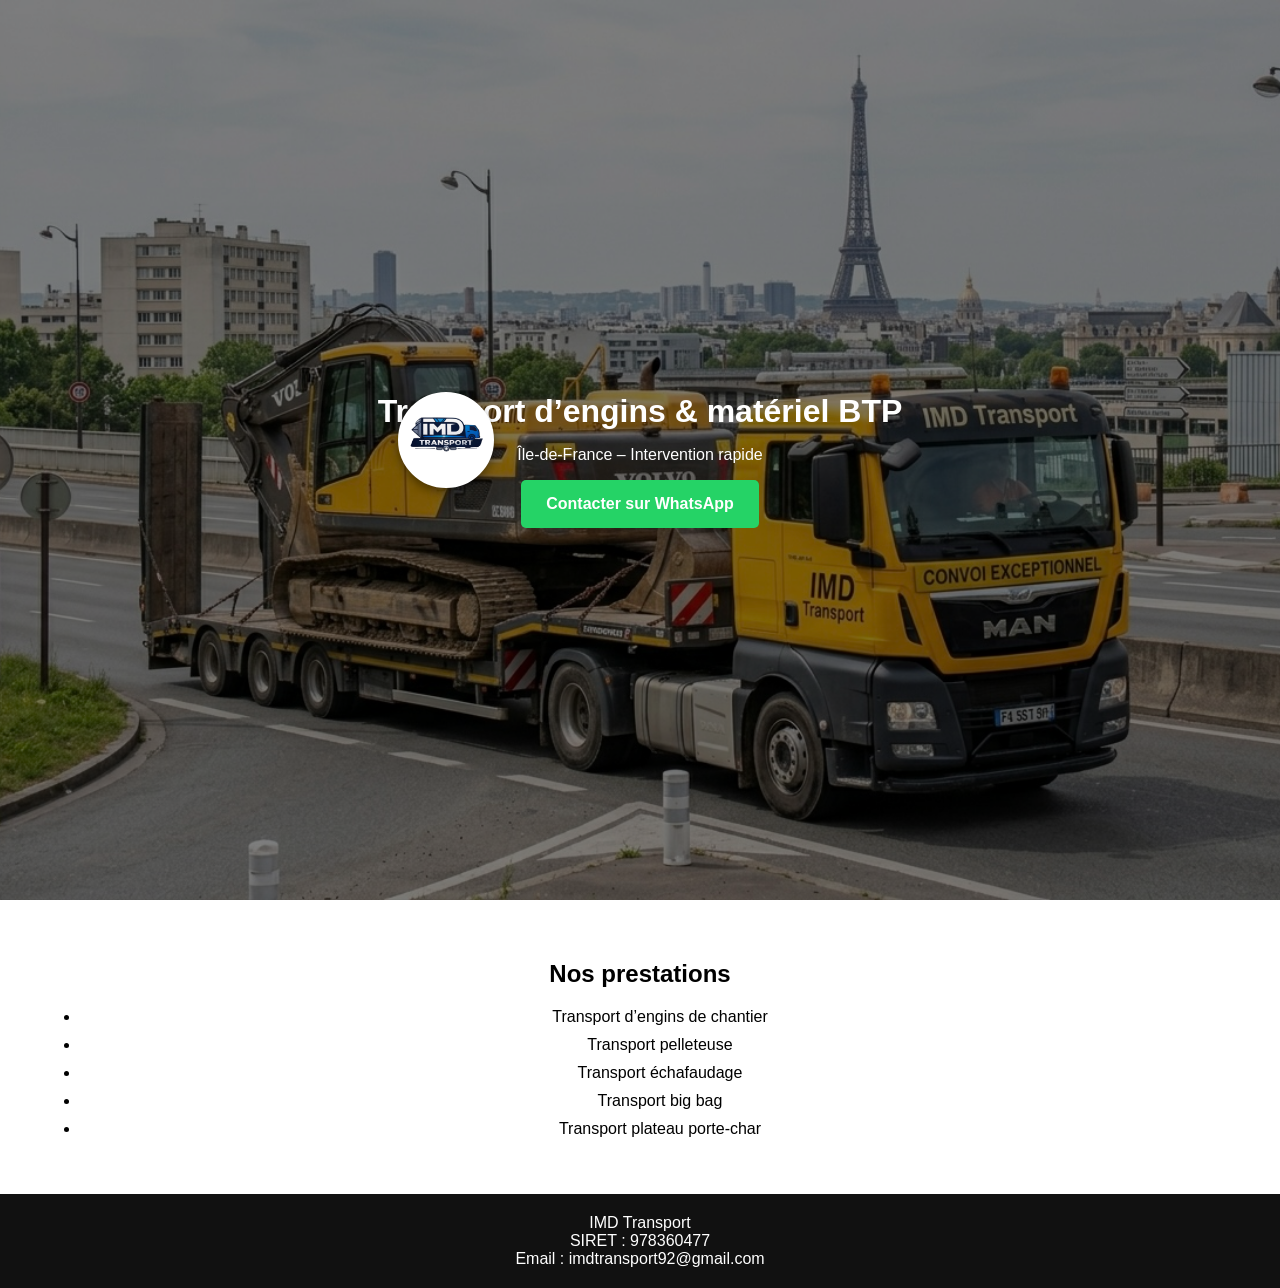
==== index.html @ 7820cfcf "Add files via upload" ====
<!DOCTYPE html>
<html lang="fr">
<head>
<meta charset="UTF-8">
<title>IMD Transport</title>

<style>

body {
  margin:0;
  font-family:Arial;
}

/* HERO */
.hero {
  position:relative;
  height:100vh;
  background:url("camion.jpg") center/cover no-repeat;
  display:flex;
  align-items:center;
  justify-content:center;
  text-align:center;
  color:white;
}

.overlay {
  position:absolute;
  width:100%;
  height:100%;
  background:rgba(0,0,0,0.5);
}

/* CONTENU */
.hero-content {
  position:relative;
  z-index:2;
}

/* LOGO ROND */
.logo {
  position:absolute;
  top:20px;
  left:20px;
  width:80px;
  height:80px;
  object-fit:cover;
  border-radius:50%;
  border:3px solid white;
  background:white;
  padding:5px;
  box-shadow:0 4px 10px rgba(0,0,0,0.4);
}

/* TITRE */
h1 {
  font-size:32px;
  margin-bottom:10px;
}

/* BOUTON */
.btn {
  display:inline-block;
  padding:15px 25px;
  background:#25D366;
  color:white;
  text-decoration:none;
  border-radius:5px;
  font-weight:bold;
}

/* SECTION */
.section {
  padding:40px;
  text-align:center;
}

.services li {
  margin-bottom:10px;
}

/* FOOTER */
footer {
  background:#111;
  color:white;
  padding:20px;
  text-align:center;
}

</style>
</head>

<body>

<div class="hero">
  <div class="overlay"></div>

  <div class="hero-content">
    <img src="logo.PNG" class="logo" alt="IMD Transport">

    <h1>Transport d’engins & matériel BTP</h1>
    <p>Île-de-France – Intervention rapide</p>

    <a class="btn" href="https://wa.me/33688494533?text=Bonjour%20je%20souhaite%20un%20transport">
      Contacter sur WhatsApp
    </a>
  </div>
</div>

<div class="section">
  <h2>Nos prestations</h2>
  <ul class="services">
    <li>Transport d’engins de chantier</li>
    <li>Transport pelleteuse</li>
    <li>Transport échafaudage</li>
    <li>Transport big bag</li>
    <li>Transport plateau porte-char</li>
  </ul>
</div>

<footer>
  IMD Transport<br>
  SIRET : 978360477<br>
  Email : imdtransport92@gmail.com
</footer>

</body>
</html>
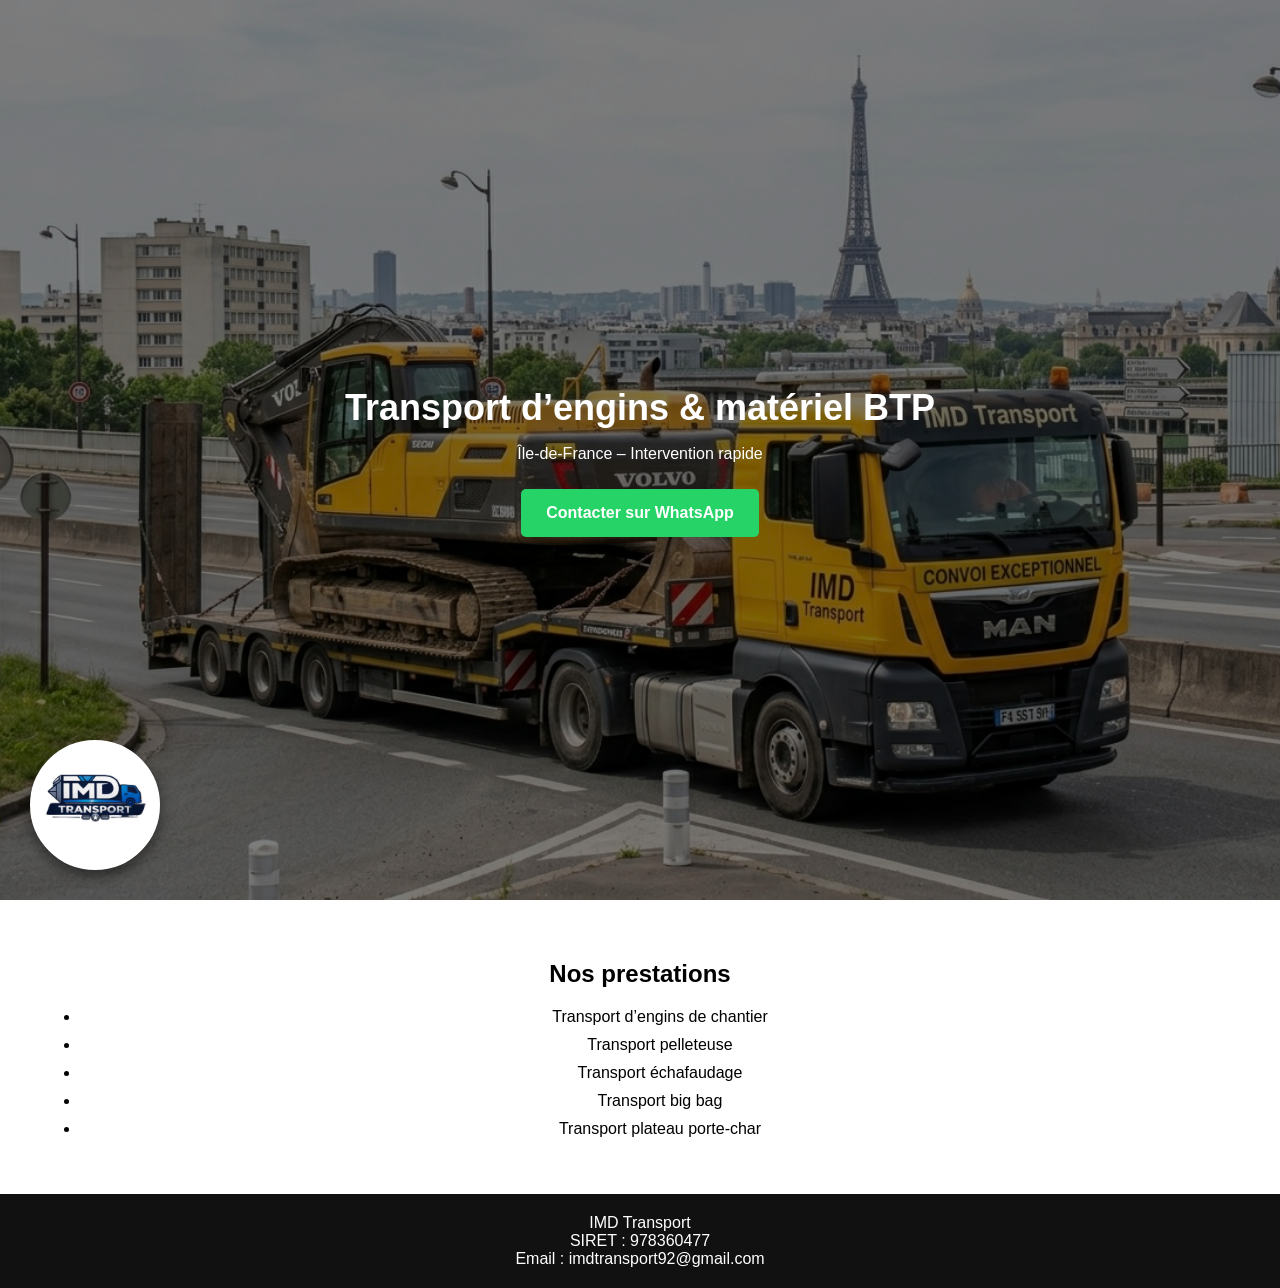
==== commit fdb780b6: "Add files via upload" ====
--- a/index.html
+++ b/index.html
@@ -36,24 +36,25 @@
   z-index:2;
 }
 
-/* LOGO ROND */
+/* LOGO BADGE BAS GAUCHE */
 .logo {
   position:absolute;
-  top:20px;
-  left:20px;
-  width:80px;
-  height:80px;
+  bottom:30px; /* position basse */
+  left:30px;   /* position gauche */
+  width:110px; /* plus grand */
+  height:110px;
   object-fit:cover;
   border-radius:50%;
-  border:3px solid white;
+  border:4px solid white;
   background:white;
-  padding:5px;
-  box-shadow:0 4px 10px rgba(0,0,0,0.4);
+  padding:6px;
+  box-shadow:0 6px 15px rgba(0,0,0,0.5);
+  z-index:3;
 }
 
 /* TITRE */
 h1 {
-  font-size:32px;
+  font-size:36px;
   margin-bottom:10px;
 }
 
@@ -66,6 +67,7 @@
   text-decoration:none;
   border-radius:5px;
   font-weight:bold;
+  margin-top:10px;
 }
 
 /* SECTION */
@@ -94,9 +96,10 @@
 <div class="hero">
   <div class="overlay"></div>
 
+  <!-- LOGO DÉPLACÉ -->
+  <img src="logo.PNG" class="logo" alt="IMD Transport">
+
   <div class="hero-content">
-    <img src="logo.PNG" class="logo" alt="IMD Transport">
-
     <h1>Transport d’engins & matériel BTP</h1>
     <p>Île-de-France – Intervention rapide</p>
 
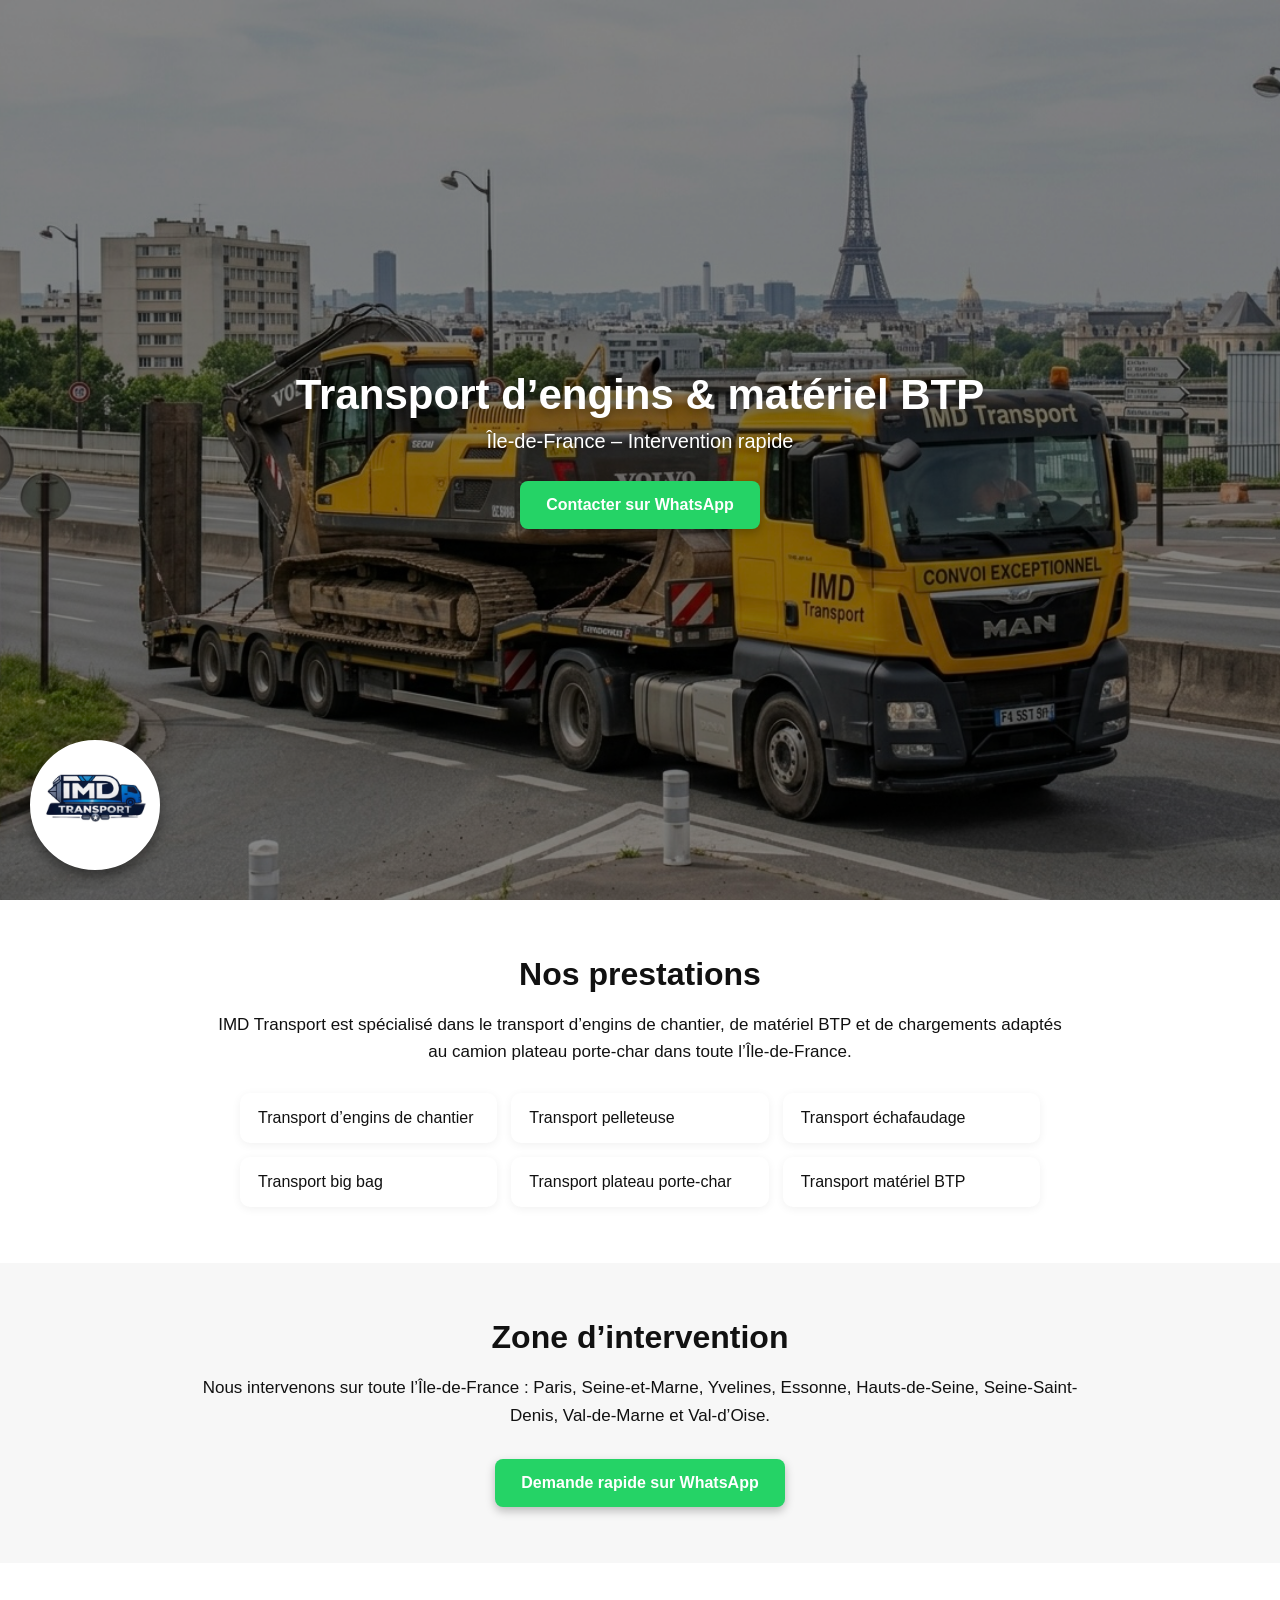
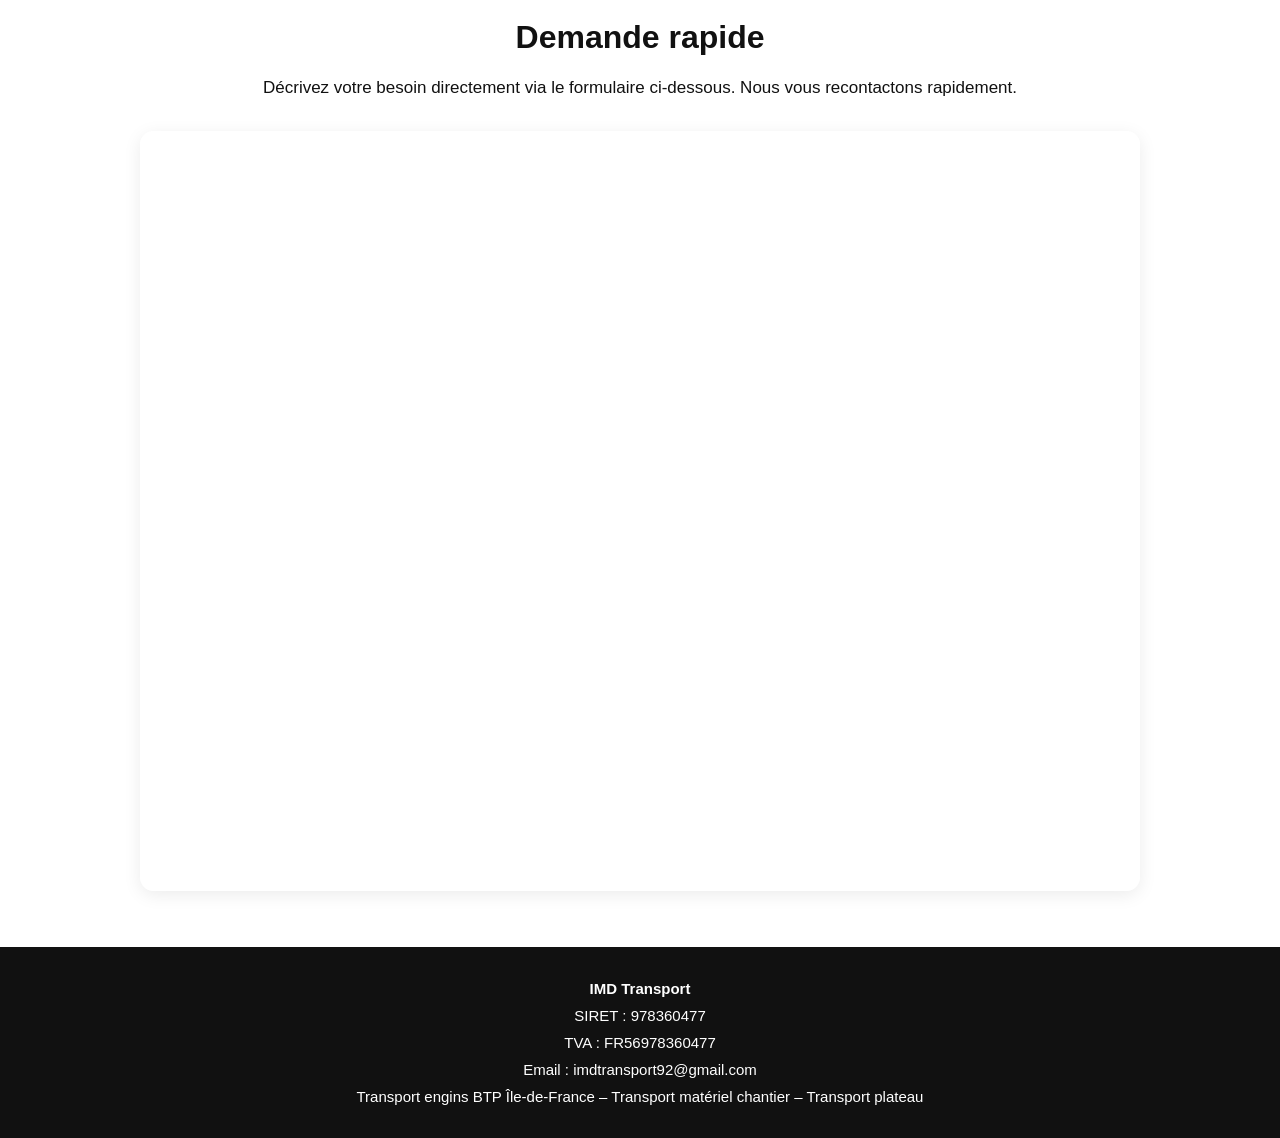
==== commit 93742b46: "Add files via upload" ====
--- a/index.html
+++ b/index.html
@@ -1,130 +1,265 @@
 <!DOCTYPE html>
 <html lang="fr">
 <head>
-<meta charset="UTF-8">
-<title>IMD Transport</title>
-
-<style>
-
-body {
-  margin:0;
-  font-family:Arial;
-}
-
-/* HERO */
-.hero {
-  position:relative;
-  height:100vh;
-  background:url("camion.jpg") center/cover no-repeat;
-  display:flex;
-  align-items:center;
-  justify-content:center;
-  text-align:center;
-  color:white;
-}
-
-.overlay {
-  position:absolute;
-  width:100%;
-  height:100%;
-  background:rgba(0,0,0,0.5);
-}
-
-/* CONTENU */
-.hero-content {
-  position:relative;
-  z-index:2;
-}
-
-/* LOGO BADGE BAS GAUCHE */
-.logo {
-  position:absolute;
-  bottom:30px; /* position basse */
-  left:30px;   /* position gauche */
-  width:110px; /* plus grand */
-  height:110px;
-  object-fit:cover;
-  border-radius:50%;
-  border:4px solid white;
-  background:white;
-  padding:6px;
-  box-shadow:0 6px 15px rgba(0,0,0,0.5);
-  z-index:3;
-}
-
-/* TITRE */
-h1 {
-  font-size:36px;
-  margin-bottom:10px;
-}
-
-/* BOUTON */
-.btn {
-  display:inline-block;
-  padding:15px 25px;
-  background:#25D366;
-  color:white;
-  text-decoration:none;
-  border-radius:5px;
-  font-weight:bold;
-  margin-top:10px;
-}
-
-/* SECTION */
-.section {
-  padding:40px;
-  text-align:center;
-}
-
-.services li {
-  margin-bottom:10px;
-}
-
-/* FOOTER */
-footer {
-  background:#111;
-  color:white;
-  padding:20px;
-  text-align:center;
-}
-
-</style>
+  <meta charset="UTF-8">
+  <meta name="viewport" content="width=device-width, initial-scale=1.0">
+  <title>Transport engins BTP Île-de-France | IMD Transport</title>
+  <meta name="description" content="IMD Transport assure le transport d’engins de chantier, pelleteuses, échafaudages, big bag et matériel BTP en Île-de-France. Intervention rapide.">
+
+  <style>
+    body {
+      margin: 0;
+      font-family: Arial, sans-serif;
+      color: #111;
+      background: #fff;
+    }
+
+    .hero {
+      position: relative;
+      min-height: 100vh;
+      background: url("camion.jpg") center/cover no-repeat;
+      display: flex;
+      align-items: center;
+      justify-content: center;
+      text-align: center;
+      color: white;
+      overflow: hidden;
+    }
+
+    .overlay {
+      position: absolute;
+      inset: 0;
+      background: rgba(0, 0, 0, 0.48);
+    }
+
+    .hero-content {
+      position: relative;
+      z-index: 2;
+      padding: 20px;
+      max-width: 900px;
+    }
+
+    .logo {
+      position: absolute;
+      bottom: 30px;
+      left: 30px;
+      width: 110px;
+      height: 110px;
+      object-fit: cover;
+      border-radius: 50%;
+      border: 4px solid white;
+      background: white;
+      padding: 6px;
+      box-shadow: 0 6px 15px rgba(0,0,0,0.45);
+      z-index: 3;
+    }
+
+    h1 {
+      font-size: 42px;
+      line-height: 1.15;
+      margin: 0 0 10px;
+      text-shadow: 0 3px 10px rgba(0,0,0,0.35);
+    }
+
+    .subtitle {
+      font-size: 20px;
+      margin: 0 0 20px;
+      text-shadow: 0 3px 10px rgba(0,0,0,0.35);
+    }
+
+    .btn {
+      display: inline-block;
+      padding: 15px 26px;
+      background: #25D366;
+      color: white;
+      text-decoration: none;
+      border-radius: 8px;
+      font-weight: bold;
+      margin-top: 8px;
+      box-shadow: 0 4px 10px rgba(0,0,0,0.25);
+    }
+
+    .section {
+      padding: 56px 20px;
+      text-align: center;
+    }
+
+    .section-light {
+      background: #f7f7f7;
+    }
+
+    .container {
+      max-width: 1100px;
+      margin: 0 auto;
+    }
+
+    h2 {
+      font-size: 32px;
+      margin: 0 0 18px;
+    }
+
+    .intro-text {
+      max-width: 850px;
+      margin: 0 auto 28px;
+      line-height: 1.6;
+      font-size: 17px;
+    }
+
+    .services {
+      list-style: none;
+      padding: 0;
+      margin: 20px auto 0;
+      max-width: 800px;
+      display: grid;
+      grid-template-columns: repeat(auto-fit, minmax(240px, 1fr));
+      gap: 14px;
+      text-align: left;
+    }
+
+    .services li {
+      background: white;
+      padding: 16px 18px;
+      border-radius: 10px;
+      box-shadow: 0 2px 10px rgba(0,0,0,0.06);
+    }
+
+    .zone-text {
+      max-width: 900px;
+      margin: 0 auto;
+      line-height: 1.6;
+      font-size: 17px;
+    }
+
+    .cta-block {
+      margin-top: 22px;
+    }
+
+    .form-wrap {
+      max-width: 1000px;
+      margin: 30px auto 0;
+      background: #fff;
+      border-radius: 14px;
+      box-shadow: 0 4px 18px rgba(0,0,0,0.08);
+      overflow: hidden;
+    }
+
+    iframe {
+      width: 100%;
+      height: 760px;
+      border: 0;
+      display: block;
+      background: white;
+    }
+
+    footer {
+      background: #111;
+      color: white;
+      padding: 28px 20px;
+      text-align: center;
+      line-height: 1.8;
+      font-size: 15px;
+    }
+
+    @media (max-width: 768px) {
+      .hero {
+        min-height: 86vh;
+      }
+
+      h1 {
+        font-size: 30px;
+      }
+
+      .subtitle {
+        font-size: 17px;
+      }
+
+      .logo {
+        width: 88px;
+        height: 88px;
+        bottom: 18px;
+        left: 18px;
+      }
+
+      h2 {
+        font-size: 26px;
+      }
+
+      iframe {
+        height: 860px;
+      }
+    }
+  </style>
 </head>
-
 <body>
 
-<div class="hero">
-  <div class="overlay"></div>
-
-  <!-- LOGO DÉPLACÉ -->
-  <img src="logo.PNG" class="logo" alt="IMD Transport">
-
-  <div class="hero-content">
-    <h1>Transport d’engins & matériel BTP</h1>
-    <p>Île-de-France – Intervention rapide</p>
-
-    <a class="btn" href="https://wa.me/33688494533?text=Bonjour%20je%20souhaite%20un%20transport">
-      Contacter sur WhatsApp
-    </a>
+  <div class="hero">
+    <div class="overlay"></div>
+
+    <img src="logo.PNG" class="logo" alt="IMD Transport">
+
+    <div class="hero-content">
+      <h1>Transport d’engins & matériel BTP</h1>
+      <p class="subtitle">Île-de-France – Intervention rapide</p>
+
+      <a class="btn" href="https://wa.me/33688494533?text=Bonjour%20je%20souhaite%20un%20transport">
+        Contacter sur WhatsApp
+      </a>
+    </div>
   </div>
-</div>
-
-<div class="section">
-  <h2>Nos prestations</h2>
-  <ul class="services">
-    <li>Transport d’engins de chantier</li>
-    <li>Transport pelleteuse</li>
-    <li>Transport échafaudage</li>
-    <li>Transport big bag</li>
-    <li>Transport plateau porte-char</li>
-  </ul>
-</div>
-
-<footer>
-  IMD Transport<br>
-  SIRET : 978360477<br>
-  Email : imdtransport92@gmail.com
-</footer>
+
+  <section class="section">
+    <div class="container">
+      <h2>Nos prestations</h2>
+      <p class="intro-text">
+        IMD Transport est spécialisé dans le transport d’engins de chantier, de matériel BTP et de chargements adaptés au camion plateau porte-char dans toute l’Île-de-France.
+      </p>
+
+      <ul class="services">
+        <li>Transport d’engins de chantier</li>
+        <li>Transport pelleteuse</li>
+        <li>Transport échafaudage</li>
+        <li>Transport big bag</li>
+        <li>Transport plateau porte-char</li>
+        <li>Transport matériel BTP</li>
+      </ul>
+    </div>
+  </section>
+
+  <section class="section section-light">
+    <div class="container">
+      <h2>Zone d’intervention</h2>
+      <p class="zone-text">
+        Nous intervenons sur toute l’Île-de-France : Paris, Seine-et-Marne, Yvelines, Essonne, Hauts-de-Seine, Seine-Saint-Denis, Val-de-Marne et Val-d’Oise.
+      </p>
+
+      <div class="cta-block">
+        <a class="btn" href="https://wa.me/33688494533?text=Bonjour%20je%20souhaite%20un%20transport">
+          Demande rapide sur WhatsApp
+        </a>
+      </div>
+    </div>
+  </section>
+
+  <section class="section">
+    <div class="container">
+      <h2>Demande rapide</h2>
+      <p class="intro-text">
+        Décrivez votre besoin directement via le formulaire ci-dessous. Nous vous recontactons rapidement.
+      </p>
+
+      <div class="form-wrap">
+        <iframe src="https://tally.so/r/9qEgl4" title="Formulaire IMD Transport"></iframe>
+      </div>
+    </div>
+  </section>
+
+  <footer>
+    <strong>IMD Transport</strong><br>
+    SIRET : 978360477<br>
+    TVA : FR56978360477<br>
+    Email : imdtransport92@gmail.com<br>
+    Transport engins BTP Île-de-France – Transport matériel chantier – Transport plateau
+  </footer>
 
 </body>
 </html>
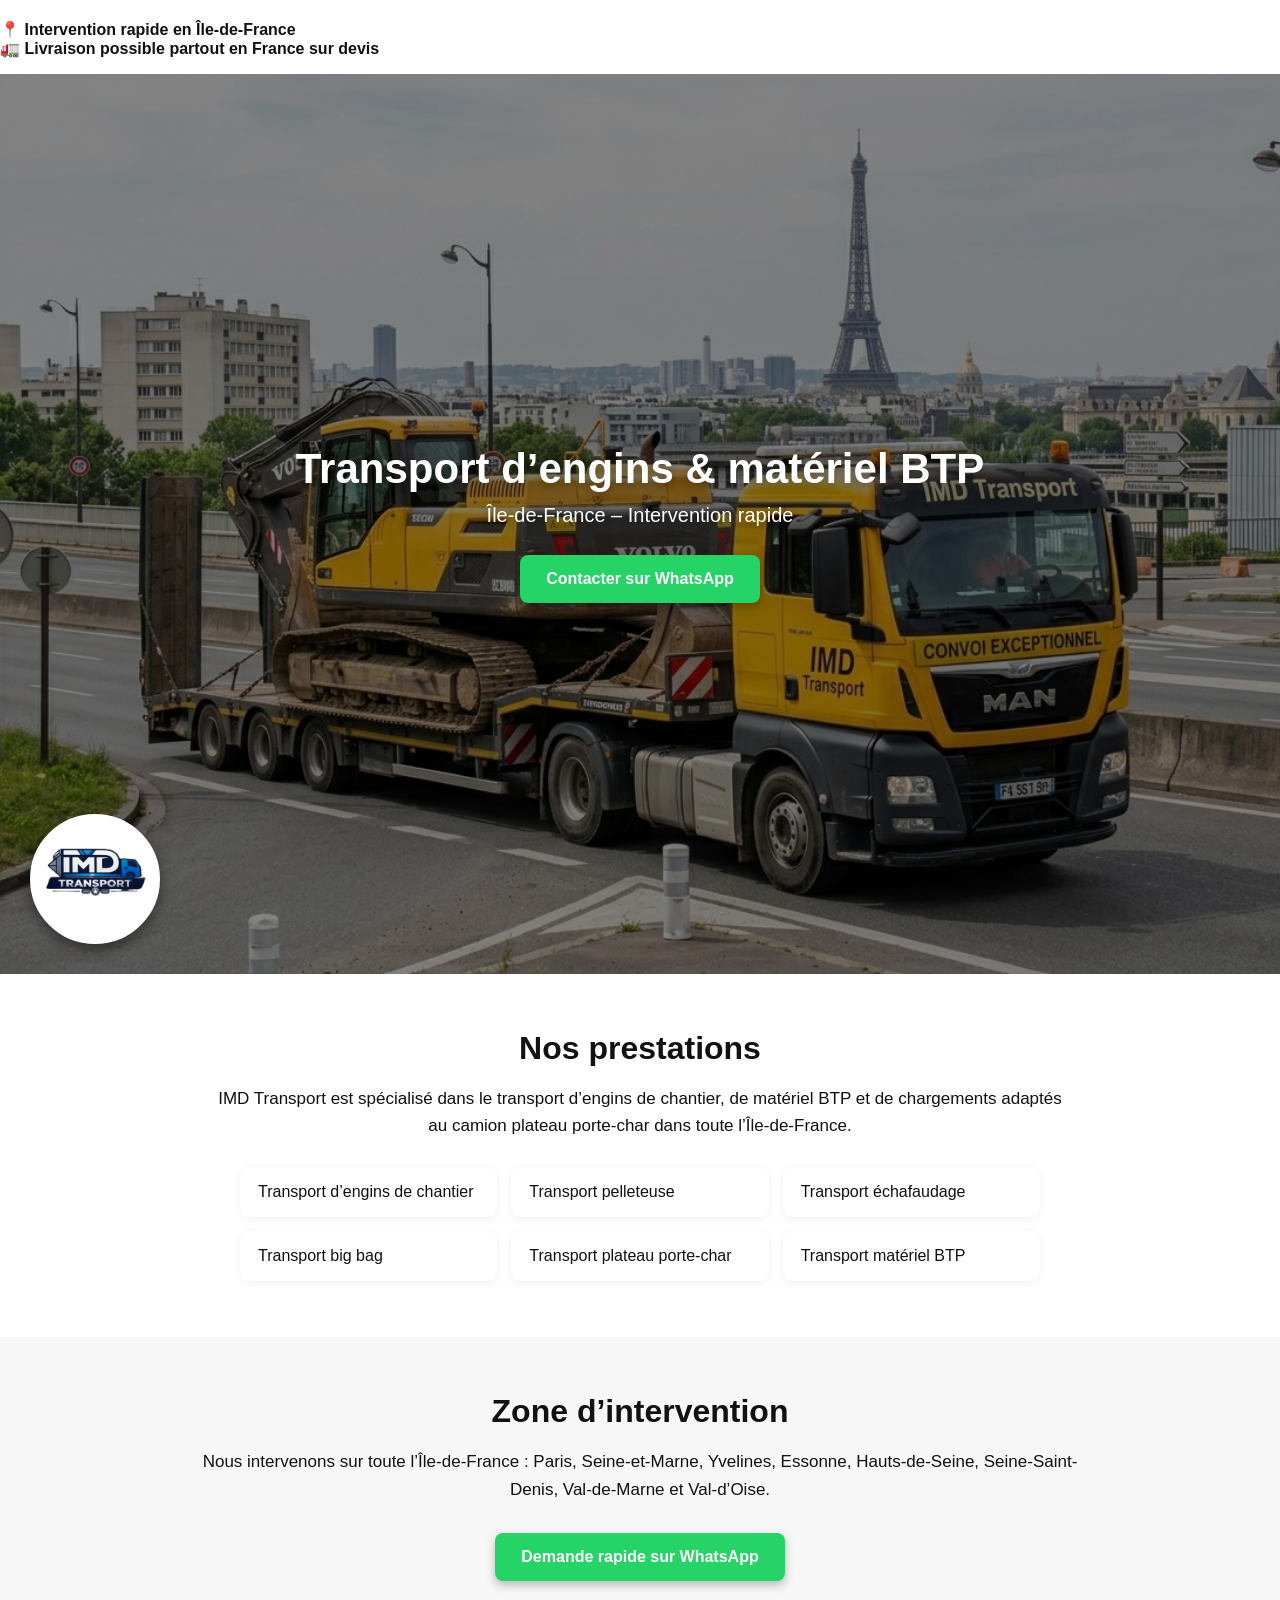
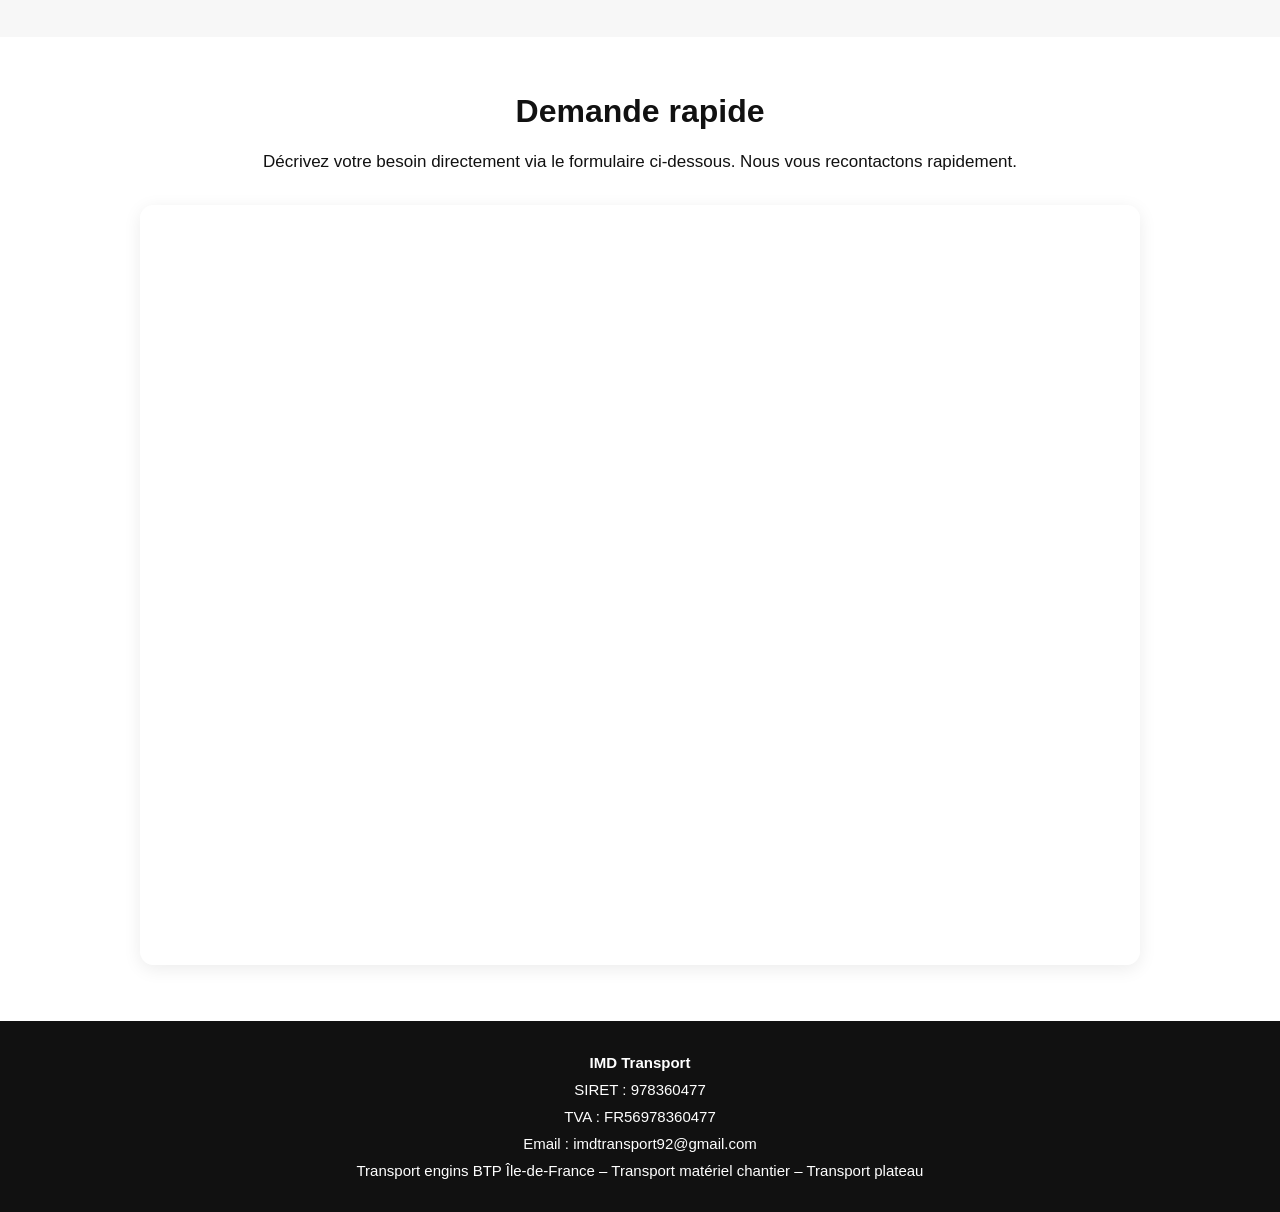
==== commit 989d88c5: "Add location and delivery info to index.html Added a paragraph with location and delivery informatio" ====
--- a/index.html
+++ b/index.html
@@ -3,7 +3,10 @@
 <head>
   <meta charset="UTF-8">
   <meta name="viewport" content="width=device-width, initial-scale=1.0">
-  <title>Transport engins BTP Île-de-France | IMD Transport</title>
+  <p style="margin-top:20px;font-weight:bold;">
+  📍 Intervention rapide en Île-de-France<br>
+  🚛 Livraison possible partout en France sur devis
+</p>
   <meta name="description" content="IMD Transport assure le transport d’engins de chantier, pelleteuses, échafaudages, big bag et matériel BTP en Île-de-France. Intervention rapide.">
 
   <style>
@@ -262,4 +265,4 @@
   </footer>
 
 </body>
-</html>+</html>
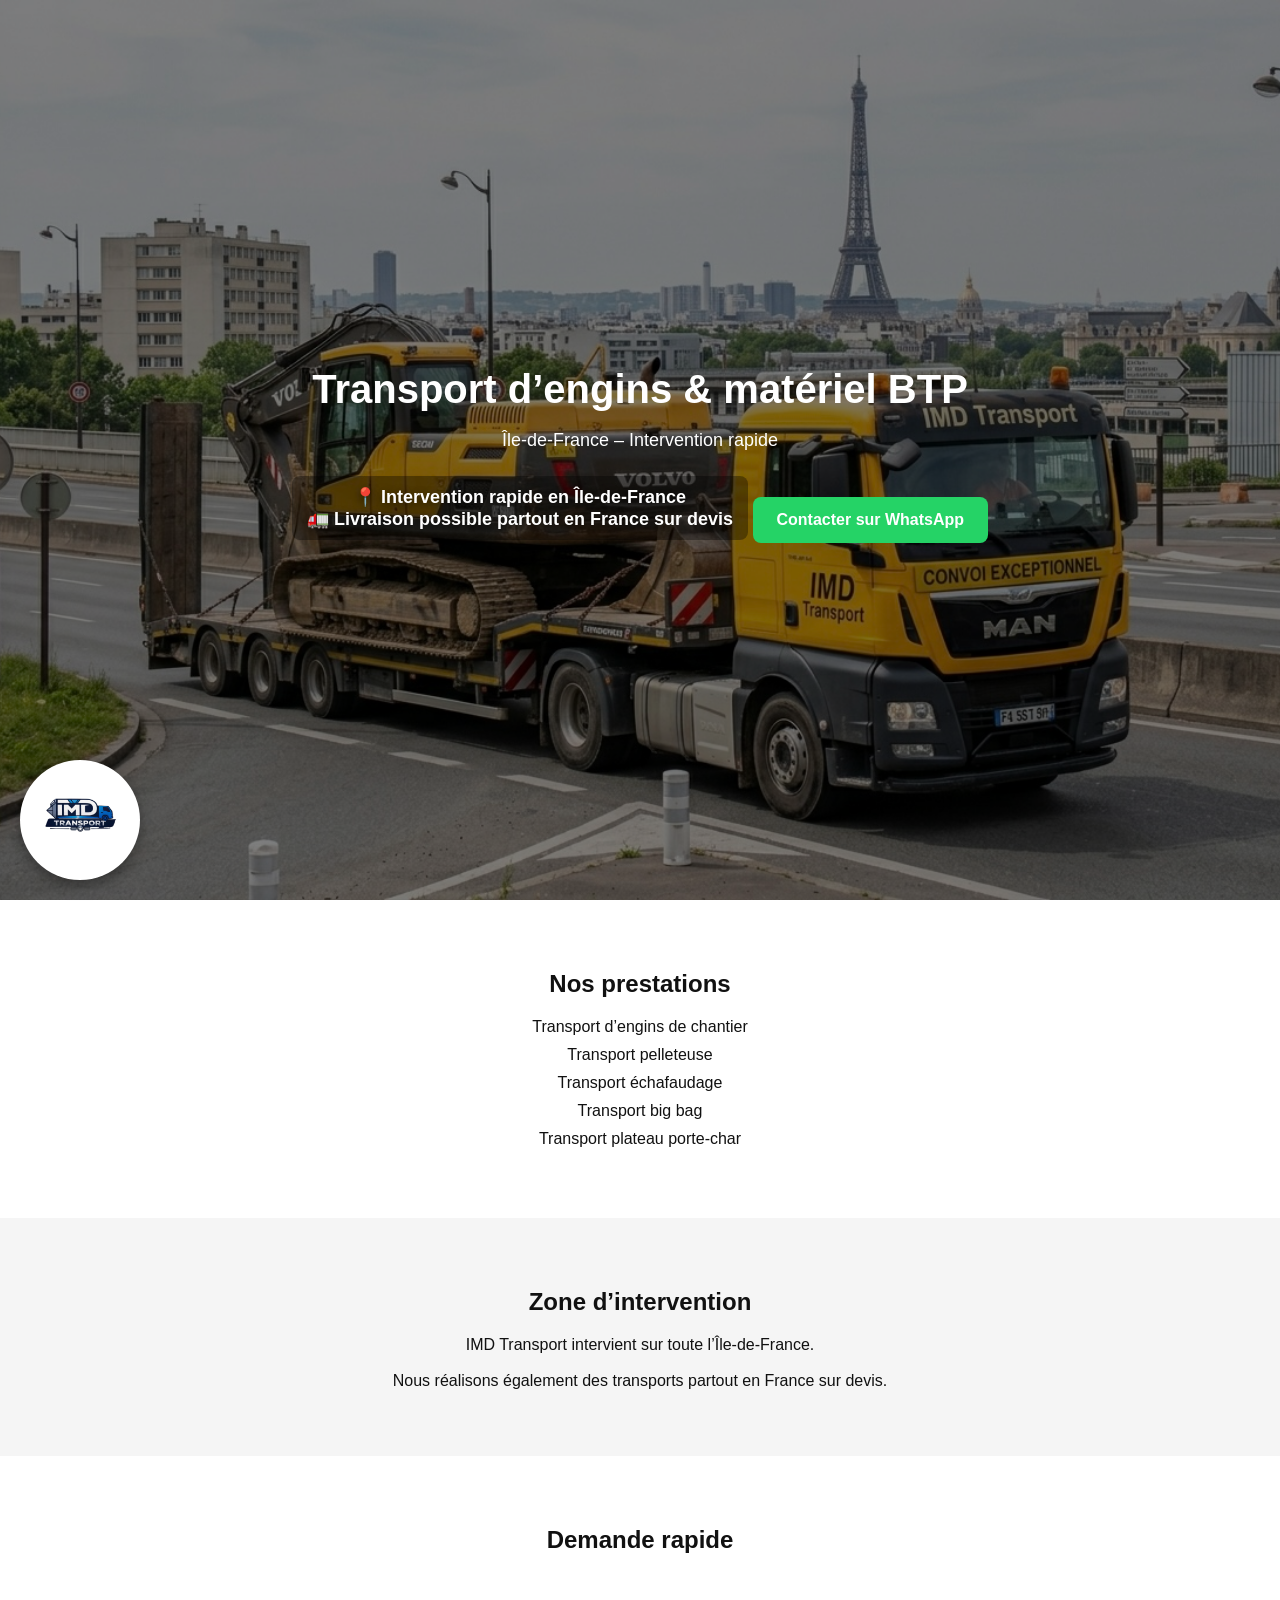
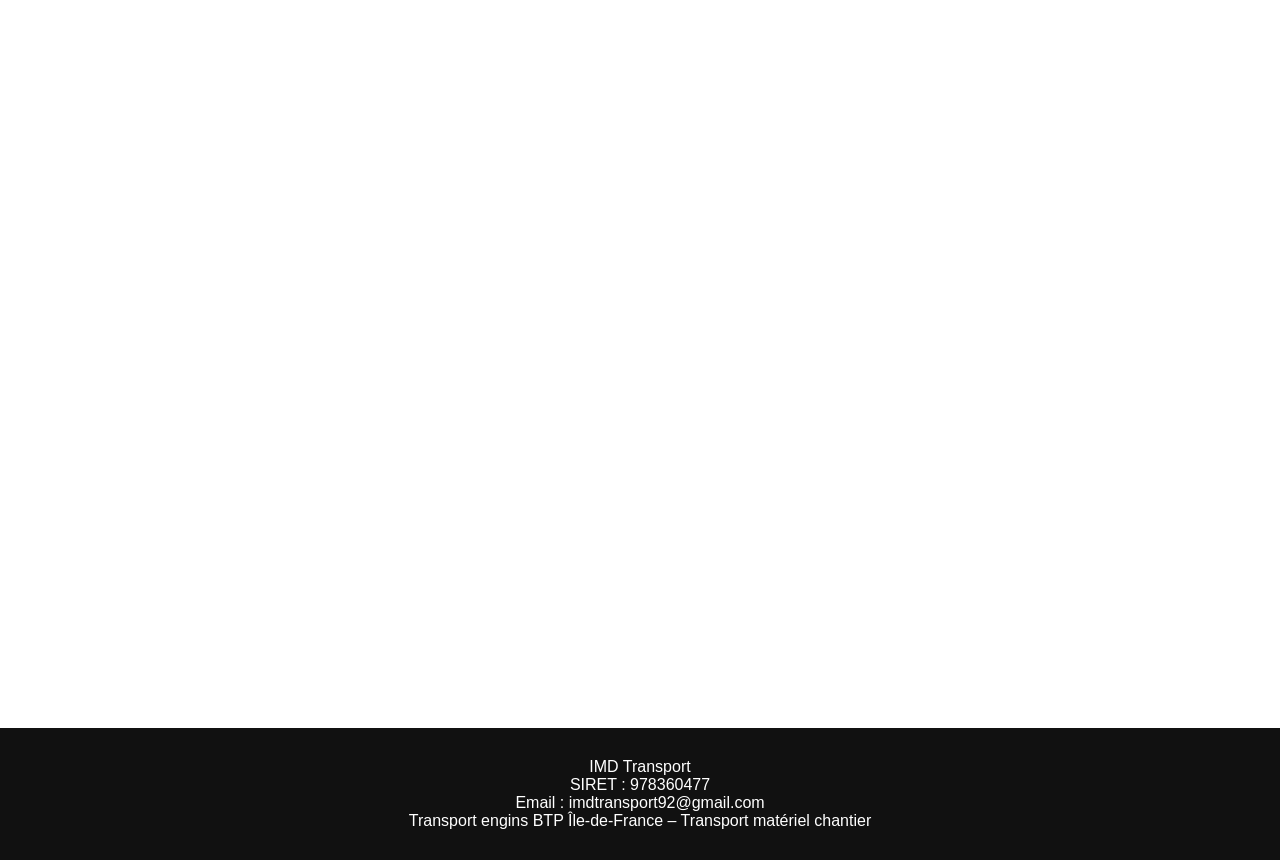
==== commit 3ffeec48: "Add files via upload" ====
--- a/index.html
+++ b/index.html
@@ -3,266 +3,183 @@
 <head>
   <meta charset="UTF-8">
   <meta name="viewport" content="width=device-width, initial-scale=1.0">
-  <p style="margin-top:20px;font-weight:bold;">
-  📍 Intervention rapide en Île-de-France<br>
-  🚛 Livraison possible partout en France sur devis
-</p>
-  <meta name="description" content="IMD Transport assure le transport d’engins de chantier, pelleteuses, échafaudages, big bag et matériel BTP en Île-de-France. Intervention rapide.">
+  <title>IMD Transport | Transport engins BTP Île-de-France</title>
 
   <style>
     body {
       margin: 0;
       font-family: Arial, sans-serif;
       color: #111;
-      background: #fff;
     }
 
     .hero {
       position: relative;
-      min-height: 100vh;
+      height: 100vh;
       background: url("camion.jpg") center/cover no-repeat;
       display: flex;
+      justify-content: center;
       align-items: center;
-      justify-content: center;
       text-align: center;
       color: white;
-      overflow: hidden;
     }
 
     .overlay {
       position: absolute;
       inset: 0;
-      background: rgba(0, 0, 0, 0.48);
+      background: rgba(0,0,0,0.5);
     }
 
     .hero-content {
       position: relative;
       z-index: 2;
+      max-width: 800px;
       padding: 20px;
-      max-width: 900px;
+    }
+
+    h1 {
+      font-size: 40px;
+      margin-bottom: 10px;
+    }
+
+    .subtitle {
+      font-size: 18px;
+      margin-bottom: 10px;
+    }
+
+    .zone-highlight {
+      margin: 15px 0 20px;
+      font-size: 18px;
+      font-weight: bold;
+      color: white;
+      text-shadow: 0 3px 10px rgba(0,0,0,0.6);
+      background: rgba(0,0,0,0.35);
+      padding: 10px 15px;
+      border-radius: 8px;
+      display: inline-block;
+    }
+
+    .btn {
+      background: #25D366;
+      color: white;
+      padding: 14px 24px;
+      text-decoration: none;
+      border-radius: 8px;
+      font-weight: bold;
+      display: inline-block;
     }
 
     .logo {
       position: absolute;
-      bottom: 30px;
-      left: 30px;
+      bottom: 20px;
+      left: 20px;
       width: 110px;
       height: 110px;
-      object-fit: cover;
       border-radius: 50%;
-      border: 4px solid white;
       background: white;
-      padding: 6px;
-      box-shadow: 0 6px 15px rgba(0,0,0,0.45);
-      z-index: 3;
-    }
-
-    h1 {
-      font-size: 42px;
-      line-height: 1.15;
-      margin: 0 0 10px;
-      text-shadow: 0 3px 10px rgba(0,0,0,0.35);
-    }
-
-    .subtitle {
-      font-size: 20px;
-      margin: 0 0 20px;
-      text-shadow: 0 3px 10px rgba(0,0,0,0.35);
-    }
-
-    .btn {
-      display: inline-block;
-      padding: 15px 26px;
-      background: #25D366;
-      color: white;
-      text-decoration: none;
-      border-radius: 8px;
-      font-weight: bold;
-      margin-top: 8px;
-      box-shadow: 0 4px 10px rgba(0,0,0,0.25);
+      padding: 5px;
+      object-fit: contain;
+      box-shadow: 0 5px 15px rgba(0,0,0,0.4);
     }
 
     .section {
-      padding: 56px 20px;
+      padding: 50px 20px;
       text-align: center;
     }
 
     .section-light {
-      background: #f7f7f7;
-    }
-
-    .container {
-      max-width: 1100px;
-      margin: 0 auto;
-    }
-
-    h2 {
-      font-size: 32px;
-      margin: 0 0 18px;
-    }
-
-    .intro-text {
-      max-width: 850px;
-      margin: 0 auto 28px;
-      line-height: 1.6;
-      font-size: 17px;
+      background: #f5f5f5;
     }
 
     .services {
       list-style: none;
       padding: 0;
-      margin: 20px auto 0;
-      max-width: 800px;
-      display: grid;
-      grid-template-columns: repeat(auto-fit, minmax(240px, 1fr));
-      gap: 14px;
-      text-align: left;
+      max-width: 600px;
+      margin: 20px auto;
     }
 
     .services li {
-      background: white;
-      padding: 16px 18px;
-      border-radius: 10px;
-      box-shadow: 0 2px 10px rgba(0,0,0,0.06);
-    }
-
-    .zone-text {
-      max-width: 900px;
-      margin: 0 auto;
-      line-height: 1.6;
-      font-size: 17px;
-    }
-
-    .cta-block {
-      margin-top: 22px;
-    }
-
-    .form-wrap {
-      max-width: 1000px;
-      margin: 30px auto 0;
-      background: #fff;
-      border-radius: 14px;
-      box-shadow: 0 4px 18px rgba(0,0,0,0.08);
-      overflow: hidden;
+      margin-bottom: 10px;
     }
 
     iframe {
       width: 100%;
-      height: 760px;
-      border: 0;
-      display: block;
-      background: white;
+      height: 700px;
+      border: none;
     }
 
     footer {
       background: #111;
       color: white;
-      padding: 28px 20px;
+      padding: 30px;
       text-align: center;
-      line-height: 1.8;
-      font-size: 15px;
-    }
-
-    @media (max-width: 768px) {
-      .hero {
-        min-height: 86vh;
-      }
-
-      h1 {
-        font-size: 30px;
-      }
-
-      .subtitle {
-        font-size: 17px;
-      }
-
-      .logo {
-        width: 88px;
-        height: 88px;
-        bottom: 18px;
-        left: 18px;
-      }
-
-      h2 {
-        font-size: 26px;
-      }
-
-      iframe {
-        height: 860px;
-      }
     }
   </style>
 </head>
+
 <body>
 
-  <div class="hero">
-    <div class="overlay"></div>
+<!-- HERO -->
+<div class="hero">
+  <div class="overlay"></div>
 
-    <img src="logo.PNG" class="logo" alt="IMD Transport">
+  <img src="logo.PNG" class="logo">
 
-    <div class="hero-content">
-      <h1>Transport d’engins & matériel BTP</h1>
-      <p class="subtitle">Île-de-France – Intervention rapide</p>
+  <div class="hero-content">
+    <h1>Transport d’engins & matériel BTP</h1>
 
-      <a class="btn" href="https://wa.me/33688494533?text=Bonjour%20je%20souhaite%20un%20transport">
-        Contacter sur WhatsApp
-      </a>
-    </div>
+    <p class="subtitle">
+      Île-de-France – Intervention rapide
+    </p>
+
+    <p class="zone-highlight">
+      📍 Intervention rapide en Île-de-France<br>
+      🚛 Livraison possible partout en France sur devis
+    </p>
+
+    <a class="btn" href="https://wa.me/33688494533?text=Bonjour%20je%20souhaite%20un%20transport">
+      Contacter sur WhatsApp
+    </a>
   </div>
+</div>
 
-  <section class="section">
-    <div class="container">
-      <h2>Nos prestations</h2>
-      <p class="intro-text">
-        IMD Transport est spécialisé dans le transport d’engins de chantier, de matériel BTP et de chargements adaptés au camion plateau porte-char dans toute l’Île-de-France.
-      </p>
+<!-- SERVICES -->
+<div class="section">
+  <h2>Nos prestations</h2>
 
-      <ul class="services">
-        <li>Transport d’engins de chantier</li>
-        <li>Transport pelleteuse</li>
-        <li>Transport échafaudage</li>
-        <li>Transport big bag</li>
-        <li>Transport plateau porte-char</li>
-        <li>Transport matériel BTP</li>
-      </ul>
-    </div>
-  </section>
+  <ul class="services">
+    <li>Transport d’engins de chantier</li>
+    <li>Transport pelleteuse</li>
+    <li>Transport échafaudage</li>
+    <li>Transport big bag</li>
+    <li>Transport plateau porte-char</li>
+  </ul>
+</div>
 
-  <section class="section section-light">
-    <div class="container">
-      <h2>Zone d’intervention</h2>
-      <p class="zone-text">
-        Nous intervenons sur toute l’Île-de-France : Paris, Seine-et-Marne, Yvelines, Essonne, Hauts-de-Seine, Seine-Saint-Denis, Val-de-Marne et Val-d’Oise.
-      </p>
+<!-- ZONE -->
+<div class="section section-light">
+  <h2>Zone d’intervention</h2>
 
-      <div class="cta-block">
-        <a class="btn" href="https://wa.me/33688494533?text=Bonjour%20je%20souhaite%20un%20transport">
-          Demande rapide sur WhatsApp
-        </a>
-      </div>
-    </div>
-  </section>
+  <p>
+    IMD Transport intervient sur toute l’Île-de-France.
+    <br><br>
+    Nous réalisons également des transports partout en France sur devis.
+  </p>
+</div>
 
-  <section class="section">
-    <div class="container">
-      <h2>Demande rapide</h2>
-      <p class="intro-text">
-        Décrivez votre besoin directement via le formulaire ci-dessous. Nous vous recontactons rapidement.
-      </p>
+<!-- FORMULAIRE -->
+<div class="section">
+  <h2>Demande rapide</h2>
 
-      <div class="form-wrap">
-        <iframe src="https://tally.so/r/9qEgl4" title="Formulaire IMD Transport"></iframe>
-      </div>
-    </div>
-  </section>
+  <iframe src="https://tally.so/r/9qEgl4?refresh=1"></iframe>
+</div>
 
-  <footer>
-    <strong>IMD Transport</strong><br>
-    SIRET : 978360477<br>
-    TVA : FR56978360477<br>
-    Email : imdtransport92@gmail.com<br>
-    Transport engins BTP Île-de-France – Transport matériel chantier – Transport plateau
-  </footer>
+<!-- FOOTER -->
+<footer>
+  IMD Transport<br>
+  SIRET : 978360477<br>
+  Email : imdtransport92@gmail.com<br>
+  Transport engins BTP Île-de-France – Transport matériel chantier
+</footer>
 
 </body>
-</html>
+</html>
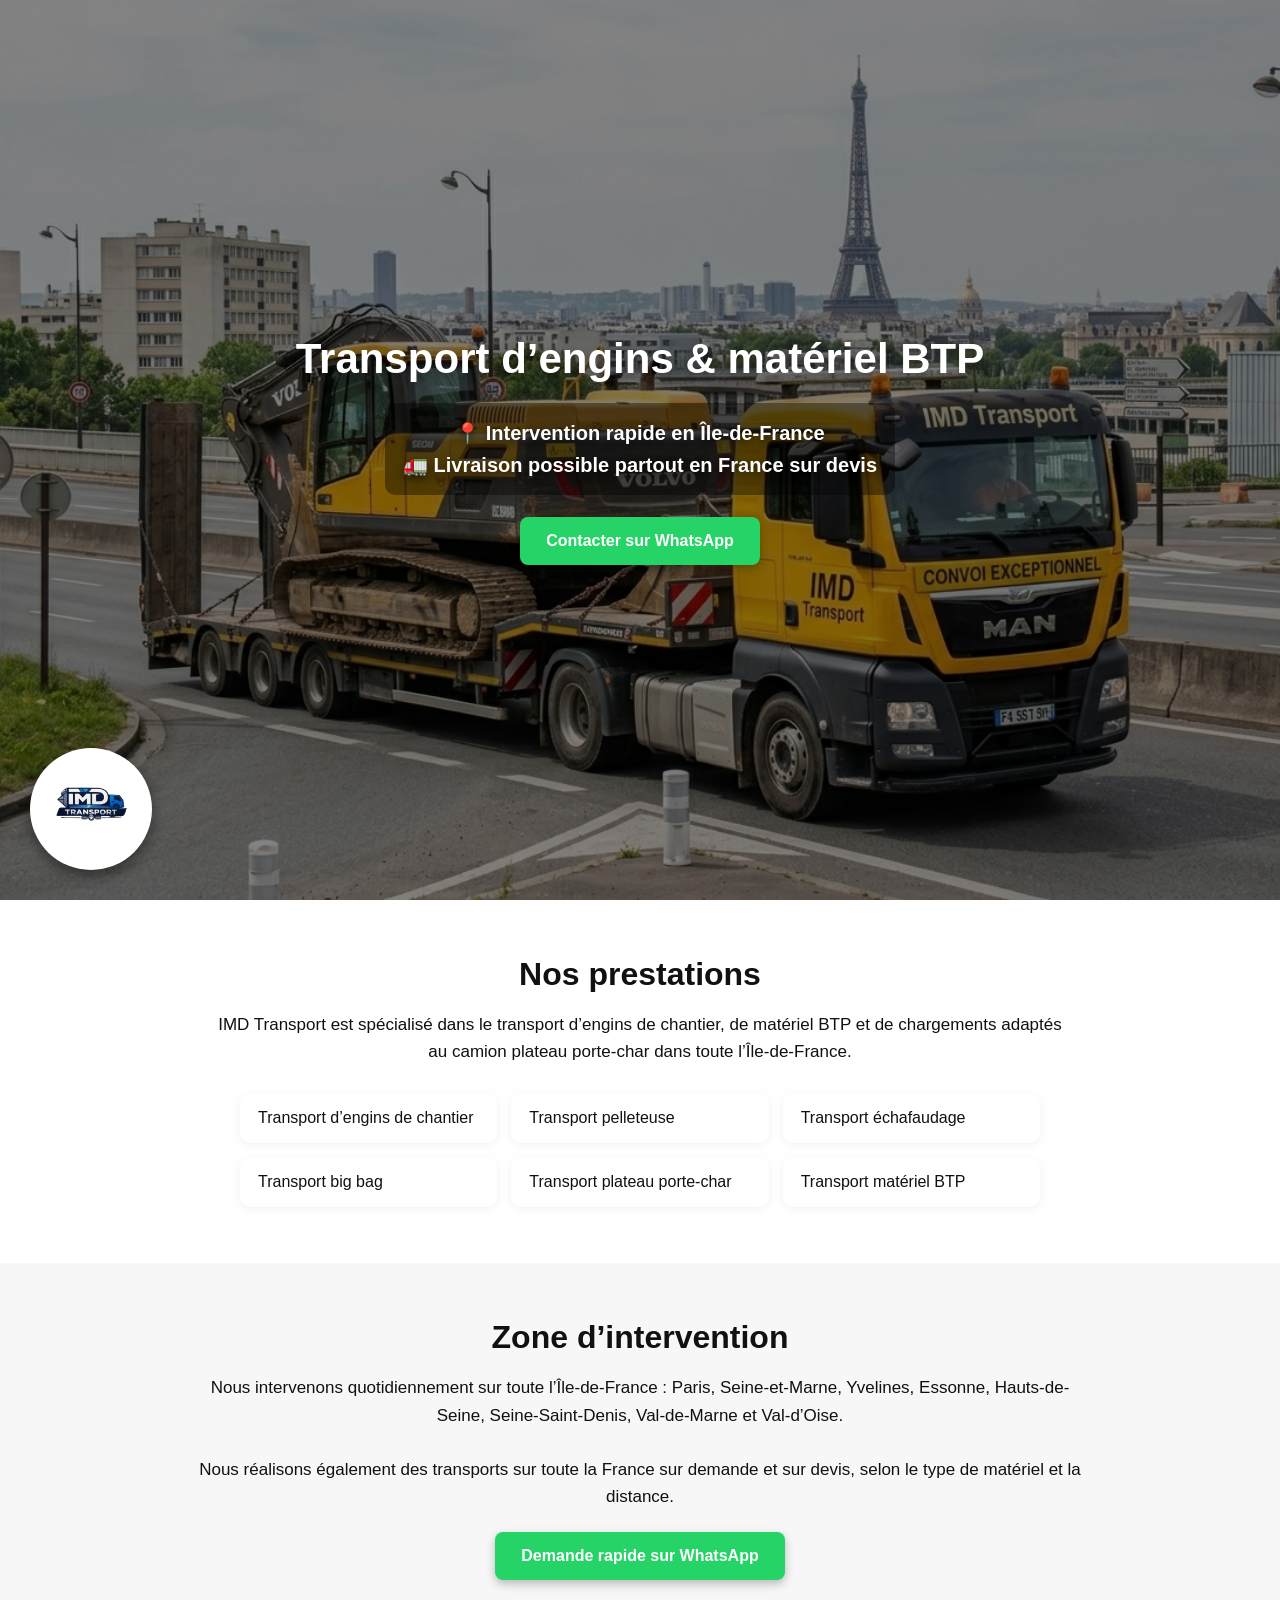
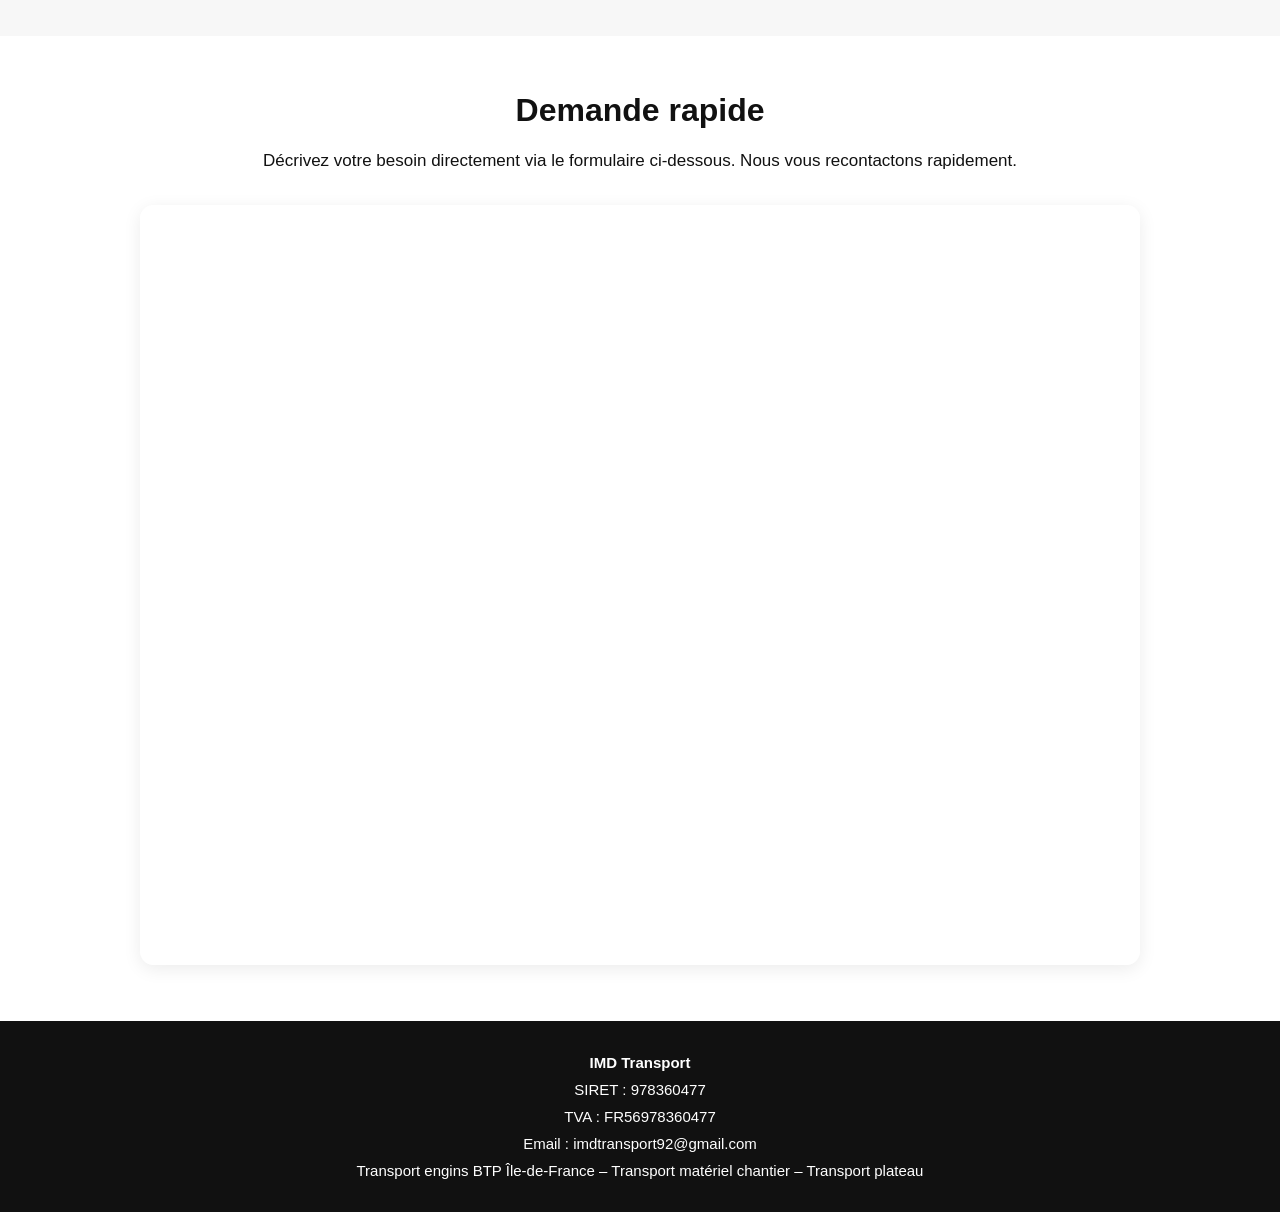
==== commit 229cc8f2: "Add files via upload" ====
--- a/index.html
+++ b/index.html
@@ -4,182 +4,277 @@
   <meta charset="UTF-8">
   <meta name="viewport" content="width=device-width, initial-scale=1.0">
   <title>IMD Transport | Transport engins BTP Île-de-France</title>
+  <meta name="description" content="IMD Transport assure le transport d’engins de chantier, pelleteuses, échafaudages, big bag et matériel BTP en Île-de-France. Livraison possible partout en France sur devis.">
 
   <style>
     body {
       margin: 0;
       font-family: Arial, sans-serif;
       color: #111;
+      background: #fff;
     }
 
     .hero {
       position: relative;
-      height: 100vh;
+      min-height: 100vh;
       background: url("camion.jpg") center/cover no-repeat;
       display: flex;
+      align-items: center;
       justify-content: center;
-      align-items: center;
       text-align: center;
       color: white;
+      overflow: hidden;
     }
 
     .overlay {
       position: absolute;
       inset: 0;
-      background: rgba(0,0,0,0.5);
+      background: rgba(0, 0, 0, 0.48);
     }
 
     .hero-content {
       position: relative;
       z-index: 2;
-      max-width: 800px;
       padding: 20px;
+      max-width: 900px;
+      display: flex;
+      flex-direction: column;
+      align-items: center;
+    }
+
+    .logo {
+      position: absolute;
+      bottom: 30px;
+      left: 30px;
+      width: 110px;
+      height: 110px;
+      object-fit: contain;
+      border-radius: 50%;
+      background: white;
+      padding: 6px;
+      box-shadow: 0 6px 15px rgba(0,0,0,0.45);
+      z-index: 3;
     }
 
     h1 {
-      font-size: 40px;
-      margin-bottom: 10px;
-    }
-
-    .subtitle {
-      font-size: 18px;
-      margin-bottom: 10px;
+      font-size: 42px;
+      line-height: 1.15;
+      margin: 0 0 20px;
+      text-shadow: 0 3px 10px rgba(0,0,0,0.35);
     }
 
     .zone-highlight {
-      margin: 15px 0 20px;
-      font-size: 18px;
+      margin: 0 0 22px;
+      font-size: 20px;
       font-weight: bold;
       color: white;
       text-shadow: 0 3px 10px rgba(0,0,0,0.6);
-      background: rgba(0,0,0,0.35);
-      padding: 10px 15px;
-      border-radius: 8px;
+      background: rgba(0,0,0,0.38);
+      padding: 14px 18px;
+      border-radius: 10px;
       display: inline-block;
+      line-height: 1.6;
     }
 
     .btn {
+      display: inline-block;
+      padding: 15px 26px;
       background: #25D366;
       color: white;
-      padding: 14px 24px;
       text-decoration: none;
       border-radius: 8px;
       font-weight: bold;
-      display: inline-block;
-    }
-
-    .logo {
-      position: absolute;
-      bottom: 20px;
-      left: 20px;
-      width: 110px;
-      height: 110px;
-      border-radius: 50%;
-      background: white;
-      padding: 5px;
-      object-fit: contain;
-      box-shadow: 0 5px 15px rgba(0,0,0,0.4);
+      box-shadow: 0 4px 10px rgba(0,0,0,0.25);
     }
 
     .section {
-      padding: 50px 20px;
+      padding: 56px 20px;
       text-align: center;
     }
 
     .section-light {
-      background: #f5f5f5;
+      background: #f7f7f7;
+    }
+
+    .container {
+      max-width: 1100px;
+      margin: 0 auto;
+    }
+
+    h2 {
+      font-size: 32px;
+      margin: 0 0 18px;
+    }
+
+    .intro-text {
+      max-width: 850px;
+      margin: 0 auto 28px;
+      line-height: 1.6;
+      font-size: 17px;
     }
 
     .services {
       list-style: none;
       padding: 0;
-      max-width: 600px;
-      margin: 20px auto;
+      margin: 20px auto 0;
+      max-width: 800px;
+      display: grid;
+      grid-template-columns: repeat(auto-fit, minmax(240px, 1fr));
+      gap: 14px;
+      text-align: left;
     }
 
     .services li {
-      margin-bottom: 10px;
+      background: white;
+      padding: 16px 18px;
+      border-radius: 10px;
+      box-shadow: 0 2px 10px rgba(0,0,0,0.06);
+    }
+
+    .zone-text {
+      max-width: 900px;
+      margin: 0 auto;
+      line-height: 1.6;
+      font-size: 17px;
+    }
+
+    .cta-block {
+      margin-top: 22px;
+    }
+
+    .form-wrap {
+      max-width: 1000px;
+      margin: 30px auto 0;
+      background: #fff;
+      border-radius: 14px;
+      box-shadow: 0 4px 18px rgba(0,0,0,0.08);
+      overflow: hidden;
     }
 
     iframe {
       width: 100%;
-      height: 700px;
-      border: none;
+      height: 760px;
+      border: 0;
+      display: block;
+      background: white;
     }
 
     footer {
       background: #111;
       color: white;
-      padding: 30px;
+      padding: 28px 20px;
       text-align: center;
+      line-height: 1.8;
+      font-size: 15px;
+    }
+
+    @media (max-width: 768px) {
+      .hero {
+        min-height: 86vh;
+      }
+
+      h1 {
+        font-size: 30px;
+      }
+
+      .zone-highlight {
+        font-size: 17px;
+        padding: 12px 14px;
+      }
+
+      .logo {
+        width: 88px;
+        height: 88px;
+        bottom: 18px;
+        left: 18px;
+      }
+
+      h2 {
+        font-size: 26px;
+      }
+
+      iframe {
+        height: 860px;
+      }
     }
   </style>
 </head>
-
 <body>
 
-<!-- HERO -->
-<div class="hero">
-  <div class="overlay"></div>
-
-  <img src="logo.PNG" class="logo">
-
-  <div class="hero-content">
-    <h1>Transport d’engins & matériel BTP</h1>
-
-    <p class="subtitle">
-      Île-de-France – Intervention rapide
-    </p>
-
-    <p class="zone-highlight">
-      📍 Intervention rapide en Île-de-France<br>
-      🚛 Livraison possible partout en France sur devis
-    </p>
-
-    <a class="btn" href="https://wa.me/33688494533?text=Bonjour%20je%20souhaite%20un%20transport">
-      Contacter sur WhatsApp
-    </a>
+  <div class="hero">
+    <div class="overlay"></div>
+
+    <img src="logo.PNG" class="logo" alt="IMD Transport">
+
+    <div class="hero-content">
+      <h1>Transport d’engins & matériel BTP</h1>
+
+      <p class="zone-highlight">
+        📍 Intervention rapide en Île-de-France<br>
+        🚛 Livraison possible partout en France sur devis
+      </p>
+
+      <a class="btn" href="https://wa.me/33688494533?text=Bonjour%20je%20souhaite%20un%20transport">
+        Contacter sur WhatsApp
+      </a>
+    </div>
   </div>
-</div>
-
-<!-- SERVICES -->
-<div class="section">
-  <h2>Nos prestations</h2>
-
-  <ul class="services">
-    <li>Transport d’engins de chantier</li>
-    <li>Transport pelleteuse</li>
-    <li>Transport échafaudage</li>
-    <li>Transport big bag</li>
-    <li>Transport plateau porte-char</li>
-  </ul>
-</div>
-
-<!-- ZONE -->
-<div class="section section-light">
-  <h2>Zone d’intervention</h2>
-
-  <p>
-    IMD Transport intervient sur toute l’Île-de-France.
-    <br><br>
-    Nous réalisons également des transports partout en France sur devis.
-  </p>
-</div>
-
-<!-- FORMULAIRE -->
-<div class="section">
-  <h2>Demande rapide</h2>
-
-  <iframe src="https://tally.so/r/9qEgl4?refresh=1"></iframe>
-</div>
-
-<!-- FOOTER -->
-<footer>
-  IMD Transport<br>
-  SIRET : 978360477<br>
-  Email : imdtransport92@gmail.com<br>
-  Transport engins BTP Île-de-France – Transport matériel chantier
-</footer>
+
+  <section class="section">
+    <div class="container">
+      <h2>Nos prestations</h2>
+      <p class="intro-text">
+        IMD Transport est spécialisé dans le transport d’engins de chantier, de matériel BTP et de chargements adaptés au camion plateau porte-char dans toute l’Île-de-France.
+      </p>
+
+      <ul class="services">
+        <li>Transport d’engins de chantier</li>
+        <li>Transport pelleteuse</li>
+        <li>Transport échafaudage</li>
+        <li>Transport big bag</li>
+        <li>Transport plateau porte-char</li>
+        <li>Transport matériel BTP</li>
+      </ul>
+    </div>
+  </section>
+
+  <section class="section section-light">
+    <div class="container">
+      <h2>Zone d’intervention</h2>
+      <p class="zone-text">
+        Nous intervenons quotidiennement sur toute l’Île-de-France : Paris, Seine-et-Marne, Yvelines, Essonne, Hauts-de-Seine, Seine-Saint-Denis, Val-de-Marne et Val-d’Oise.
+        <br><br>
+        Nous réalisons également des transports sur toute la France sur demande et sur devis, selon le type de matériel et la distance.
+      </p>
+
+      <div class="cta-block">
+        <a class="btn" href="https://wa.me/33688494533?text=Bonjour%20je%20souhaite%20un%20transport%20hors%20Ile-de-France">
+          Demande rapide sur WhatsApp
+        </a>
+      </div>
+    </div>
+  </section>
+
+  <section class="section">
+    <div class="container">
+      <h2>Demande rapide</h2>
+      <p class="intro-text">
+        Décrivez votre besoin directement via le formulaire ci-dessous. Nous vous recontactons rapidement.
+      </p>
+
+      <div class="form-wrap">
+        <iframe src="https://tally.so/r/9qEgl4?refresh=1" title="Formulaire IMD Transport"></iframe>
+      </div>
+    </div>
+  </section>
+
+  <footer>
+    <strong>IMD Transport</strong><br>
+    SIRET : 978360477<br>
+    TVA : FR56978360477<br>
+    Email : imdtransport92@gmail.com<br>
+    Transport engins BTP Île-de-France – Transport matériel chantier – Transport plateau
+  </footer>
 
 </body>
 </html>
